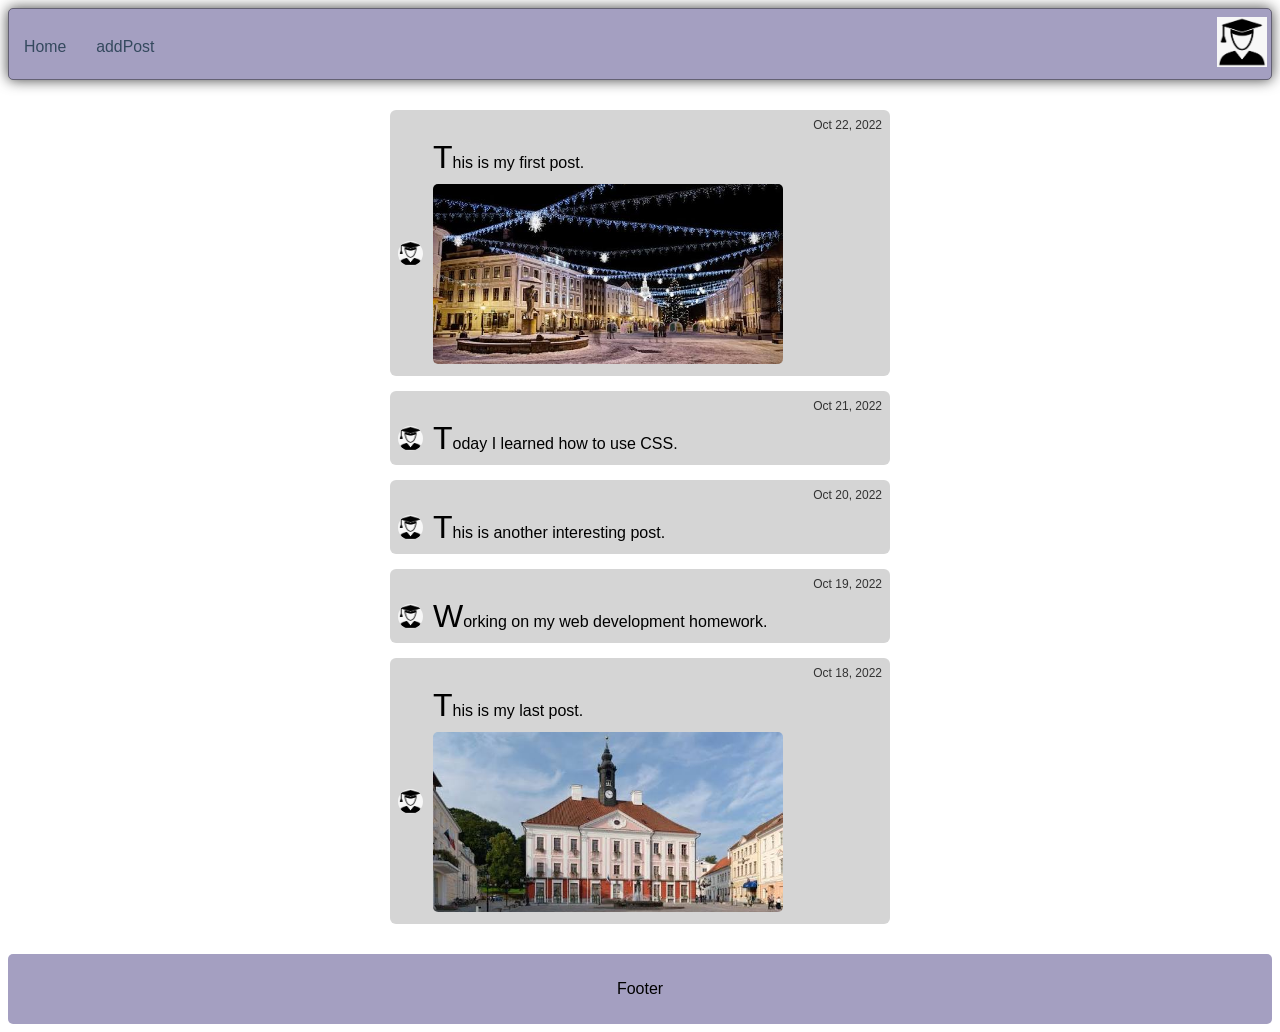
==== index.html @ abbfb776 "Added a user dropdown menu." ====
<!DOCTYPE html>
<html lang="en">
<head>
    <meta charset="UTF-8">
    <meta name="viewport" content="width=device-width, initial-scale=1.0">
    <title>Index</title>

    <link rel="stylesheet" href="res/css/index.css">
</head>
<body>
    <header class="header">
        <nav>
        <ul class="nav">
            <li><a href="index.html">Home</a></li>
            <li><a href="addPost.html">addPost</a></li>
        </ul>
        </nav>

        <div class="user_profile">
             <a class="logo" href="index.html"><img src="res/images/me.png" width="50" height="50" alt="My picture"></a>

        <div class="user_menu">
            <div class="user_dropdown">
                <button class="userbtn">John Doe</button>
                <div class="usermail">john.doe@ut.ee</div>
                <button class="logoutbtn">logout</button>
            </div>
        </div>
        </div>
       

    </header>

    <main class="posts">

        <!--<div class="user_dropdown">
            <button class="username">John Doe</button>
            <button class="usermail">john.doe@ut.ee</button>
            <button class="logout">logout</button>
        </div>-->

        <article class="post">
            <div class="post-header">
                <span class="date">Oct 22, 2022</span>
            </div>

            <div class="post-content">
                <img src="res/images/me.png" alt="User" class="post-icon">

                <div class="post-body">
                    <p>This is my first post.</p>

                    <img src="res/images/TartuRaekoda.jpg"
                        alt="Photo from my post"
                        class="post-image">
                </div>
            </div>
        </article>


        <article class="post">
            <div class="post-header">
                <span class="date">Oct 21, 2022</span>
            </div>

            <div class="post-content">
                <img src="res/images/me.png" alt="User" class="post-icon">
                <p>Today I learned how to use CSS.</p>
            </div>
        </article>


        <article class="post">
            <div class="post-header">
                <span class="date">Oct 20, 2022</span>
            </div>

            <div class="post-content">
                <img src="res/images/me.png" alt="User" class="post-icon">
                <p>This is another interesting post.</p>
            </div>
        </article>


        <article class="post">
            <div class="post-header">
                <span class="date">Oct 19, 2022</span>
            </div>

            <div class="post-content">
                <img src="res/images/me.png" alt="User" class="post-icon">
                <p>Working on my web development homework.</p>
            </div>
        </article>


        <article class="post">
            <div class="post-header">
                <span class="date">Oct 18, 2022</span>
            </div>

            <div class="post-content">
                <img src="res/images/me.png" alt="User" class="post-icon">
                <div class="post-body">
                    <p>This is my last post.</p>

                    <img src="res/images/TartuRaekoda2.jpg"
                        alt="Photo from my post"
                        class="post-image">
                </div>
            </div>
        </article>

    </main>


    <footer>
        <p>Footer</p>
    </footer>

</body>
</html>
---- res/css/index.css ----
* {
    font-family: sans-serif;
    box-sizing: border-box;
}


/* HEADER */

.header {
    display: flex;
    justify-content: space-between;
    align-items: center;

    padding-top: .5em;
    padding-bottom: .5em;

    border: 1px solid #646174;
    background-color: #a49fc1;
    box-shadow: 0px 0px 14px 0px rgba(0, 0, 0, 0.75);
    border-radius: 5px;

    position: sticky;
    top: 0;
}


/* NAVIGATION */

.nav {
    display: flex;
    list-style: none;
    margin: 5px 0 0 0;
    padding: 0;
}

.nav a {
    padding: 10px 15px;
    display: block;
    color: #34495e;
    font-size: .99em;
    text-decoration: none;
}

/* Pseudo-class selector */
.nav a:hover {
    background-color: #7ebeb6;
    color: #092747;
}


/* LOGO */

.logo {
    margin: 0;
}


/* POSTS */

.posts {
    width: 500px;
    margin: 30px auto;
}

.post {
    background-color: #d5d5d5;
    border-radius: 6px;
    margin-bottom: 15px;
    padding: 8px;
}


/* Child selector */
.post > .post-header {
    text-align: right;
    font-size: 12px;
    color: #333;
    margin-bottom: 5px;
}


/* Adjacent sibling selector */
.post-header + .post-content {
    display: flex;
    align-items: center;
    gap: 10px;
}


/* General sibling selector */
.post-header ~ .post-content {
    padding-top: 2px;
}


/* Descendant selector */
.post-content p {
    margin: 0;
}


/* Pseudo-element selector */
.post-content p::first-letter {
    font-size: xx-large;
}


.post-icon {
    width: 25px;
    height: 25px;
    border-radius: 50%;
}

.post-body {
    flex: 1;
}

.post-image {
    width: 100%;
    max-width: 350px;
    height: 180px;
    object-fit: cover;
    border-radius: 5px;
    margin-top: 8px;
}

/*.user_dropdown {
    display: none;
}

.logo:hover .user_dropdown {
    display: block;
}*/

.user_menu {
    position: relative;
    display: inline-block;
}

.user_dropdown {
    display: none;
    position: absolute;
    right: 0;
    top: 100%;
    padding: 12px 16px;

    
    flex-direction: column;
    gap: 8px;

    align-items: left;
    border: 1px solid #646174;
    background-color: #a49fc1;
    box-shadow: 0px 0px 14px 0px rgba(0, 0, 0, 0.75);
    border-radius: 5px;
    text-align: left;
}

.user_dropdown .userbtn, .logoutbtn, .usermail {
    background: none;
    border: none;
    font-size: medium;
    cursor: pointer;
    text-align: left;
    padding: 4px 8px;
    border-radius: 4px;
}

.user_dropdown .userbtn:hover, .user_dropdown .logoutbtn:hover {
    background-color: rgba(255,255,255, 0.25);
}



.user_profile:hover .user_dropdown {
    /*display: block;*/
    display: flex;
}


/* FOOTER */

footer {
    text-align: center;
    background-color: #a49fc1;
    padding: 10px;
    border-radius: 5px;
}
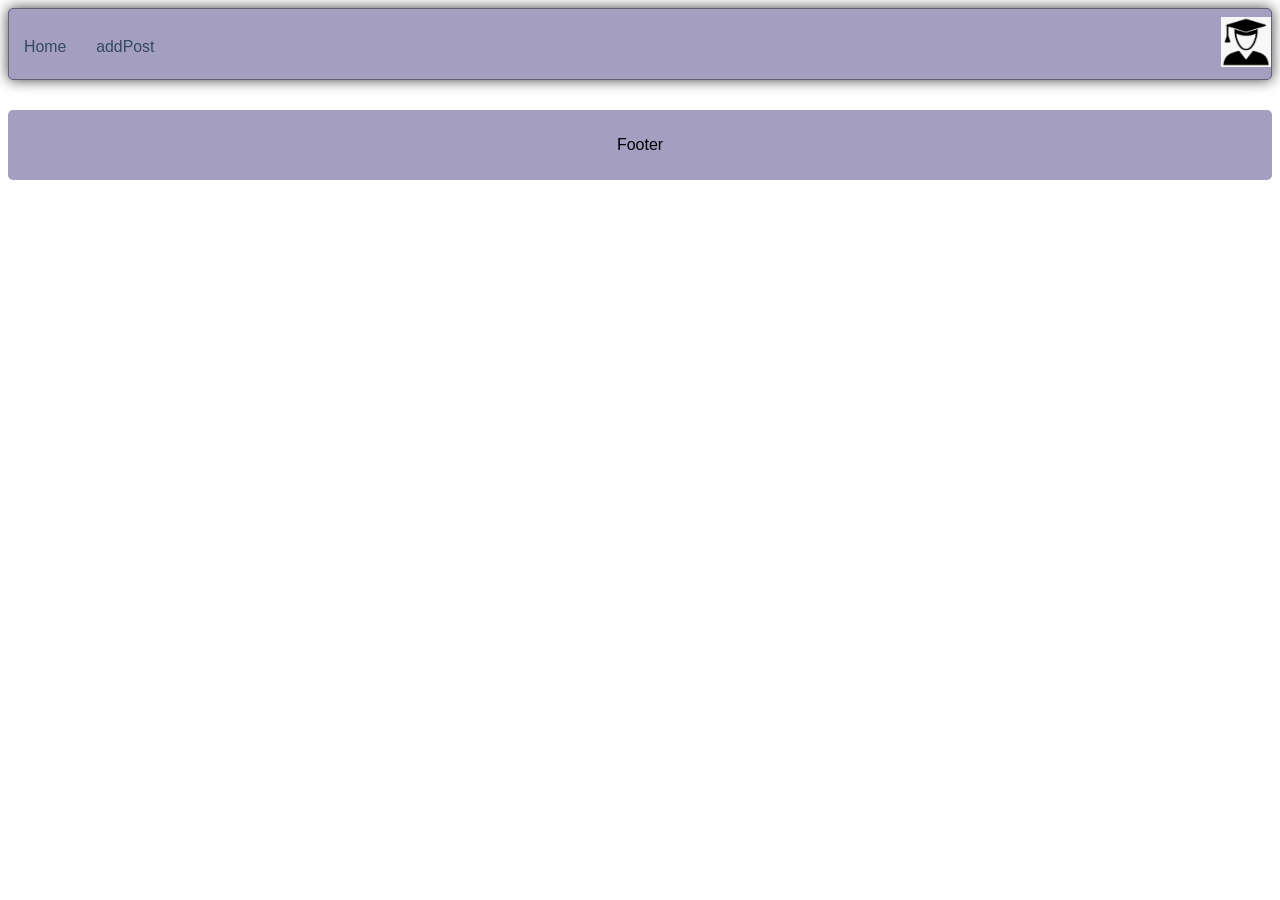
==== commit 23624831: "add fetch" ====
--- a/index.html
+++ b/index.html
@@ -15,102 +15,10 @@
             <li><a href="addPost.html">addPost</a></li>
         </ul>
         </nav>
-
-        <div class="user_profile">
-             <a class="logo" href="index.html"><img src="res/images/me.png" width="50" height="50" alt="My picture"></a>
-
-        <div class="user_menu">
-            <div class="user_dropdown">
-                <button class="userbtn">John Doe</button>
-                <div class="usermail">john.doe@ut.ee</div>
-                <button class="logoutbtn">logout</button>
-            </div>
-        </div>
-        </div>
-       
-
+        <a class="logo" href="login.html"><img src="res/images/me.png" width="50" height="50" alt="My picture"></a>
     </header>
 
     <main class="posts">
-
-        <!--<div class="user_dropdown">
-            <button class="username">John Doe</button>
-            <button class="usermail">john.doe@ut.ee</button>
-            <button class="logout">logout</button>
-        </div>-->
-
-        <article class="post">
-            <div class="post-header">
-                <span class="date">Oct 22, 2022</span>
-            </div>
-
-            <div class="post-content">
-                <img src="res/images/me.png" alt="User" class="post-icon">
-
-                <div class="post-body">
-                    <p>This is my first post.</p>
-
-                    <img src="res/images/TartuRaekoda.jpg"
-                        alt="Photo from my post"
-                        class="post-image">
-                </div>
-            </div>
-        </article>
-
-
-        <article class="post">
-            <div class="post-header">
-                <span class="date">Oct 21, 2022</span>
-            </div>
-
-            <div class="post-content">
-                <img src="res/images/me.png" alt="User" class="post-icon">
-                <p>Today I learned how to use CSS.</p>
-            </div>
-        </article>
-
-
-        <article class="post">
-            <div class="post-header">
-                <span class="date">Oct 20, 2022</span>
-            </div>
-
-            <div class="post-content">
-                <img src="res/images/me.png" alt="User" class="post-icon">
-                <p>This is another interesting post.</p>
-            </div>
-        </article>
-
-
-        <article class="post">
-            <div class="post-header">
-                <span class="date">Oct 19, 2022</span>
-            </div>
-
-            <div class="post-content">
-                <img src="res/images/me.png" alt="User" class="post-icon">
-                <p>Working on my web development homework.</p>
-            </div>
-        </article>
-
-
-        <article class="post">
-            <div class="post-header">
-                <span class="date">Oct 18, 2022</span>
-            </div>
-
-            <div class="post-content">
-                <img src="res/images/me.png" alt="User" class="post-icon">
-                <div class="post-body">
-                    <p>This is my last post.</p>
-
-                    <img src="res/images/TartuRaekoda2.jpg"
-                        alt="Photo from my post"
-                        class="post-image">
-                </div>
-            </div>
-        </article>
-
     </main>
 
 
@@ -119,4 +27,5 @@
     </footer>
 
 </body>
+<script src="res/js/index.js"></script>
 </html>
--- a/res/css/index.css
+++ b/res/css/index.css
@@ -85,6 +85,11 @@
     align-items: center;
     gap: 10px;
 }
+.post-header > .author{
+    font-weight : bold;
+    text-align : center;
+    padding : 2%;
+}
 
 
 /* General sibling selector */
@@ -124,59 +129,6 @@
     margin-top: 8px;
 }
 
-/*.user_dropdown {
-    display: none;
-}
-
-.logo:hover .user_dropdown {
-    display: block;
-}*/
-
-.user_menu {
-    position: relative;
-    display: inline-block;
-}
-
-.user_dropdown {
-    display: none;
-    position: absolute;
-    right: 0;
-    top: 100%;
-    padding: 12px 16px;
-
-    
-    flex-direction: column;
-    gap: 8px;
-
-    align-items: left;
-    border: 1px solid #646174;
-    background-color: #a49fc1;
-    box-shadow: 0px 0px 14px 0px rgba(0, 0, 0, 0.75);
-    border-radius: 5px;
-    text-align: left;
-}
-
-.user_dropdown .userbtn, .logoutbtn, .usermail {
-    background: none;
-    border: none;
-    font-size: medium;
-    cursor: pointer;
-    text-align: left;
-    padding: 4px 8px;
-    border-radius: 4px;
-}
-
-.user_dropdown .userbtn:hover, .user_dropdown .logoutbtn:hover {
-    background-color: rgba(255,255,255, 0.25);
-}
-
-
-
-.user_profile:hover .user_dropdown {
-    /*display: block;*/
-    display: flex;
-}
-
 
 /* FOOTER */
 
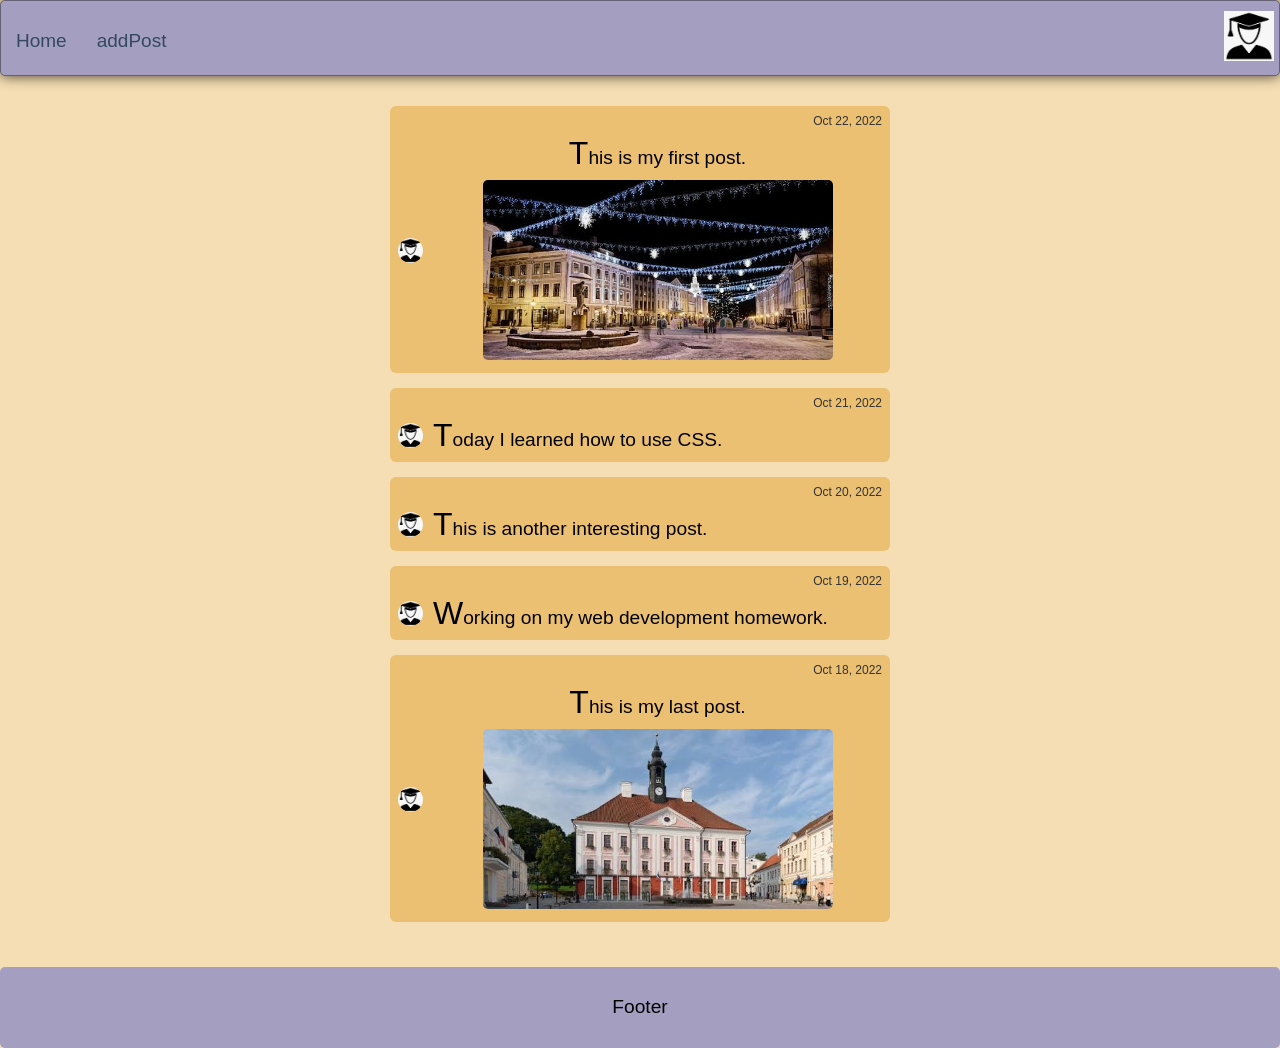
==== commit 198960a1: "Worked on overall page styling." ====
--- a/index.html
+++ b/index.html
@@ -6,6 +6,7 @@
     <title>Index</title>
 
     <link rel="stylesheet" href="res/css/index.css">
+    <link rel="stylesheet" href="res/css/main.css">
 </head>
 <body>
     <header class="header">
@@ -15,10 +16,102 @@
             <li><a href="addPost.html">addPost</a></li>
         </ul>
         </nav>
-        <a class="logo" href="login.html"><img src="res/images/me.png" width="50" height="50" alt="My picture"></a>
+
+        <div class="user_profile">
+             <a class="logo" href="index.html"><img src="res/images/me.png" width="50" height="50" alt="My picture"></a>
+
+        <div class="user_menu">
+            <div class="user_dropdown">
+                <button class="userbtn">John Doe</button>
+                <div class="usermail">john.doe@ut.ee</div>
+                <button class="logoutbtn">logout</button>
+            </div>
+        </div>
+        </div>
+       
+
     </header>
 
     <main class="posts">
+
+        <!--<div class="user_dropdown">
+            <button class="username">John Doe</button>
+            <button class="usermail">john.doe@ut.ee</button>
+            <button class="logout">logout</button>
+        </div>-->
+
+        <article class="post">
+            <div class="post-header">
+                <span class="date">Oct 22, 2022</span>
+            </div>
+
+            <div class="post-content">
+                <img src="res/images/me.png" alt="User" class="post-icon">
+
+                <div class="post-body">
+                    <p>This is my first post.</p>
+
+                    <img src="res/images/TartuRaekoda.jpg"
+                        alt="Photo from my post"
+                        class="post-image">
+                </div>
+            </div>
+        </article>
+
+
+        <article class="post">
+            <div class="post-header">
+                <span class="date">Oct 21, 2022</span>
+            </div>
+
+            <div class="post-content">
+                <img src="res/images/me.png" alt="User" class="post-icon">
+                <p>Today I learned how to use CSS.</p>
+            </div>
+        </article>
+
+
+        <article class="post">
+            <div class="post-header">
+                <span class="date">Oct 20, 2022</span>
+            </div>
+
+            <div class="post-content">
+                <img src="res/images/me.png" alt="User" class="post-icon">
+                <p>This is another interesting post.</p>
+            </div>
+        </article>
+
+
+        <article class="post">
+            <div class="post-header">
+                <span class="date">Oct 19, 2022</span>
+            </div>
+
+            <div class="post-content">
+                <img src="res/images/me.png" alt="User" class="post-icon">
+                <p>Working on my web development homework.</p>
+            </div>
+        </article>
+
+
+        <article class="post">
+            <div class="post-header">
+                <span class="date">Oct 18, 2022</span>
+            </div>
+
+            <div class="post-content">
+                <img src="res/images/me.png" alt="User" class="post-icon">
+                <div class="post-body">
+                    <p>This is my last post.</p>
+
+                    <img src="res/images/TartuRaekoda2.jpg"
+                        alt="Photo from my post"
+                        class="post-image">
+                </div>
+            </div>
+        </article>
+
     </main>
 
 
@@ -27,5 +120,4 @@
     </footer>
 
 </body>
-<script src="res/js/index.js"></script>
 </html>
--- a/res/css/index.css
+++ b/res/css/index.css
@@ -1,12 +1,12 @@
-* {
+/** {
     font-family: sans-serif;
     box-sizing: border-box;
-}
+}*/
 
 
 /* HEADER */
 
-.header {
+/*.header {
     display: flex;
     justify-content: space-between;
     align-items: center;
@@ -21,38 +21,7 @@
 
     position: sticky;
     top: 0;
-}
-
-
-/* NAVIGATION */
-
-.nav {
-    display: flex;
-    list-style: none;
-    margin: 5px 0 0 0;
-    padding: 0;
-}
-
-.nav a {
-    padding: 10px 15px;
-    display: block;
-    color: #34495e;
-    font-size: .99em;
-    text-decoration: none;
-}
-
-/* Pseudo-class selector */
-.nav a:hover {
-    background-color: #7ebeb6;
-    color: #092747;
-}
-
-
-/* LOGO */
-
-.logo {
-    margin: 0;
-}
+}*/
 
 
 /* POSTS */
@@ -63,7 +32,8 @@
 }
 
 .post {
-    background-color: #d5d5d5;
+    /*background-color: #d5d5d5;*/
+    background-color: rgb(236, 192, 115);
     border-radius: 6px;
     margin-bottom: 15px;
     padding: 8px;
@@ -84,11 +54,6 @@
     display: flex;
     align-items: center;
     gap: 10px;
-}
-.post-header > .author{
-    font-weight : bold;
-    text-align : center;
-    padding : 2%;
 }
 
 
@@ -129,12 +94,11 @@
     margin-top: 8px;
 }
 
+/*.user_dropdown {
+    display: none;
+}
 
-/* FOOTER */
+.logo:hover .user_dropdown {
+    display: block;
+}*/
 
-footer {
-    text-align: center;
-    background-color: #a49fc1;
-    padding: 10px;
-    border-radius: 5px;
-}
--- a/res/css/main.css
+++ b/res/css/main.css
@@ -0,0 +1,115 @@
+* {
+    font-family: sans-serif;
+    box-sizing: border-box;
+}
+
+.header {
+    display: flex;
+    justify-content: space-between;
+    align-items: center;
+
+    padding-top: .5em;
+    padding-bottom: .5em;
+
+    border: 1px solid #646174;
+    background-color: #a49fc1;
+    /*background-color: #a9b89a;*/
+    box-shadow: 0px 0px 14px 0px rgba(0, 0, 0, 0.75);
+    border-radius: 5px;
+
+    position: sticky;
+    top: 0;
+}
+
+body {
+    margin: 0;
+    height: 100vh;
+    display: flex;
+    /*margin: 0px auto;*/
+    text-align: center;
+    flex-direction: column;
+    background-color: wheat;
+    font-family: monospace, monaco;
+    font-size: 120%;
+}
+
+/* NAVIGATION */
+
+.nav {
+    display: flex;
+    list-style: none;
+    margin: 5px 0 0 0;
+    padding: 0;
+}
+
+.nav a {
+    padding: 10px 15px;
+    display: block;
+    color: #34495e;
+    font-size: .99em;
+    text-decoration: none;
+}
+
+/* Pseudo-class selector */
+.nav a:hover {
+    background-color: #7ebeb6;
+    color: #092747;
+}
+
+/* LOGO */
+
+.logo {
+    margin: 0;
+}
+
+.user_menu {
+    position: relative;
+    display: inline-block;
+}
+
+.user_dropdown {
+    display: none;
+    position: absolute;
+    right: 0;
+    top: 100%;
+    padding: 12px 16px;
+
+    
+    flex-direction: column;
+    gap: 8px;
+
+    align-items: left;
+    border: 1px solid #646174;
+    background-color: #a49fc1;
+    box-shadow: 0px 0px 14px 0px rgba(0, 0, 0, 0.75);
+    border-radius: 5px;
+    text-align: left;
+}
+
+.user_dropdown .userbtn, .logoutbtn, .usermail {
+    background: none;
+    border: none;
+    font-size: medium;
+    cursor: pointer;
+    text-align: left;
+    padding: 4px 8px;
+    border-radius: 4px;
+}
+
+.user_dropdown .userbtn:hover, .user_dropdown .logoutbtn:hover {
+    background-color: rgba(255,255,255, 0.25);
+}
+
+.user_profile:hover .user_dropdown {
+    /*display: block;*/
+    display: flex;
+}
+
+/* FOOTER */
+
+footer {
+    text-align: center;
+    background-color: #a49fc1;
+    padding: 10px;
+    border-radius: 5px;
+}
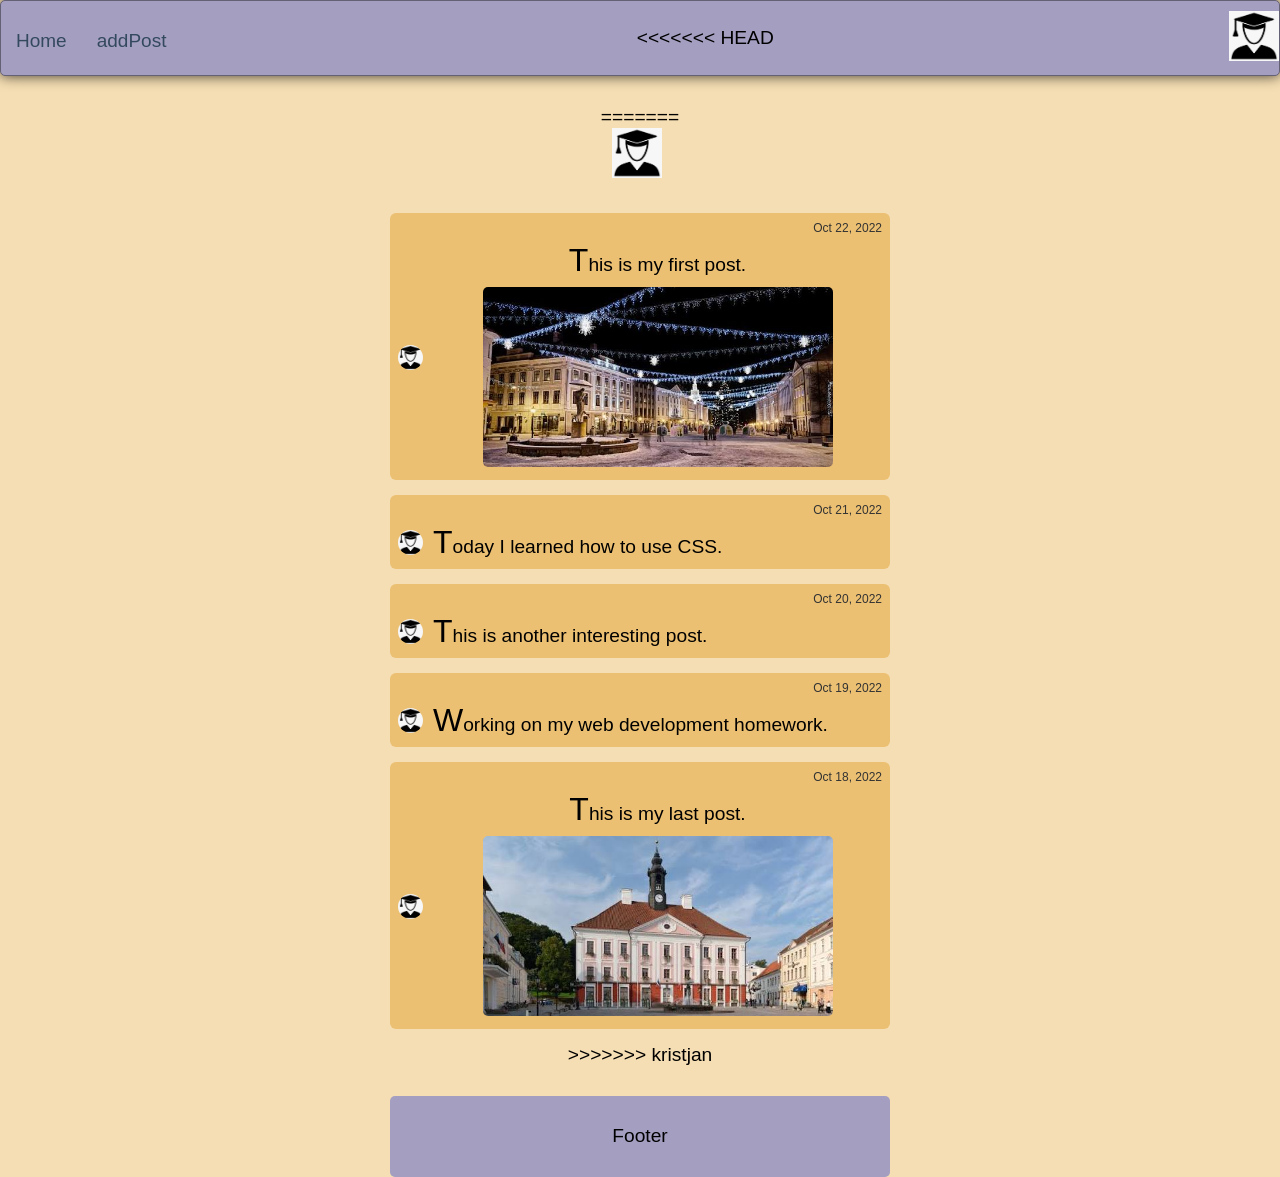
==== commit 0ea7cf16: "Merge" ====
--- a/index.html
+++ b/index.html
@@ -16,6 +16,12 @@
             <li><a href="addPost.html">addPost</a></li>
         </ul>
         </nav>
+<<<<<<< HEAD
+        <a class="logo" href="login.html"><img src="res/images/me.png" width="50" height="50" alt="My picture"></a>
+    </header>
+
+    <main class="posts">
+=======
 
         <div class="user_profile">
              <a class="logo" href="index.html"><img src="res/images/me.png" width="50" height="50" alt="My picture"></a>
@@ -112,6 +118,7 @@
             </div>
         </article>
 
+>>>>>>> kristjan
     </main>
 
 
@@ -120,4 +127,5 @@
     </footer>
 
 </body>
+<script src="res/js/index.js"></script>
 </html>
--- a/res/css/index.css
+++ b/res/css/index.css
@@ -55,6 +55,11 @@
     align-items: center;
     gap: 10px;
 }
+.post-header > .author{
+    font-weight : bold;
+    text-align : center;
+    padding : 2%;
+}
 
 
 /* General sibling selector */
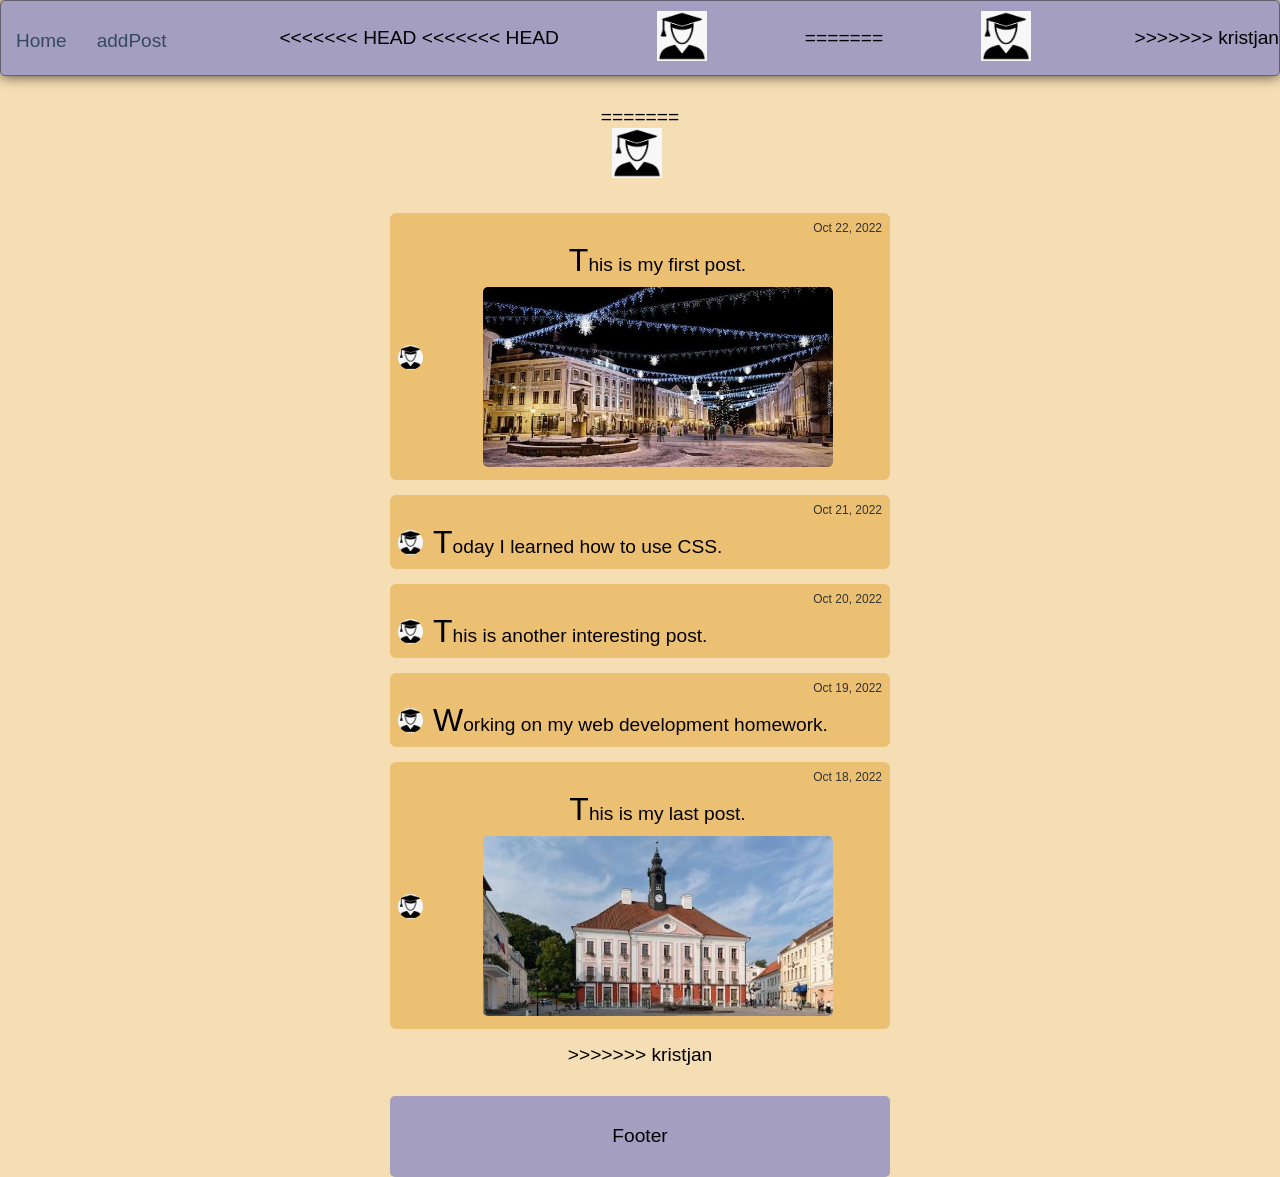
==== commit 338053bf: "Resolve merge" ====
--- a/index.html
+++ b/index.html
@@ -17,7 +17,24 @@
         </ul>
         </nav>
 <<<<<<< HEAD
+<<<<<<< HEAD
         <a class="logo" href="login.html"><img src="res/images/me.png" width="50" height="50" alt="My picture"></a>
+=======
+
+        <div class="user_profile">
+             <a class="logo" href="index.html"><img src="res/images/me.png" width="50" height="50" alt="My picture"></a>
+
+        <div class="user_menu">
+            <div class="user_dropdown">
+                <button class="userbtn">John Doe</button>
+                <div class="usermail">john.doe@ut.ee</div>
+                <button class="logoutbtn">logout</button>
+            </div>
+        </div>
+        </div>
+       
+
+>>>>>>> kristjan
     </header>
 
     <main class="posts">
@@ -39,6 +56,12 @@
     </header>
 
     <main class="posts">
+
+        <!--<div class="user_dropdown">
+            <button class="username">John Doe</button>
+            <button class="usermail">john.doe@ut.ee</button>
+            <button class="logout">logout</button>
+        </div>-->
 
         <!--<div class="user_dropdown">
             <button class="username">John Doe</button>
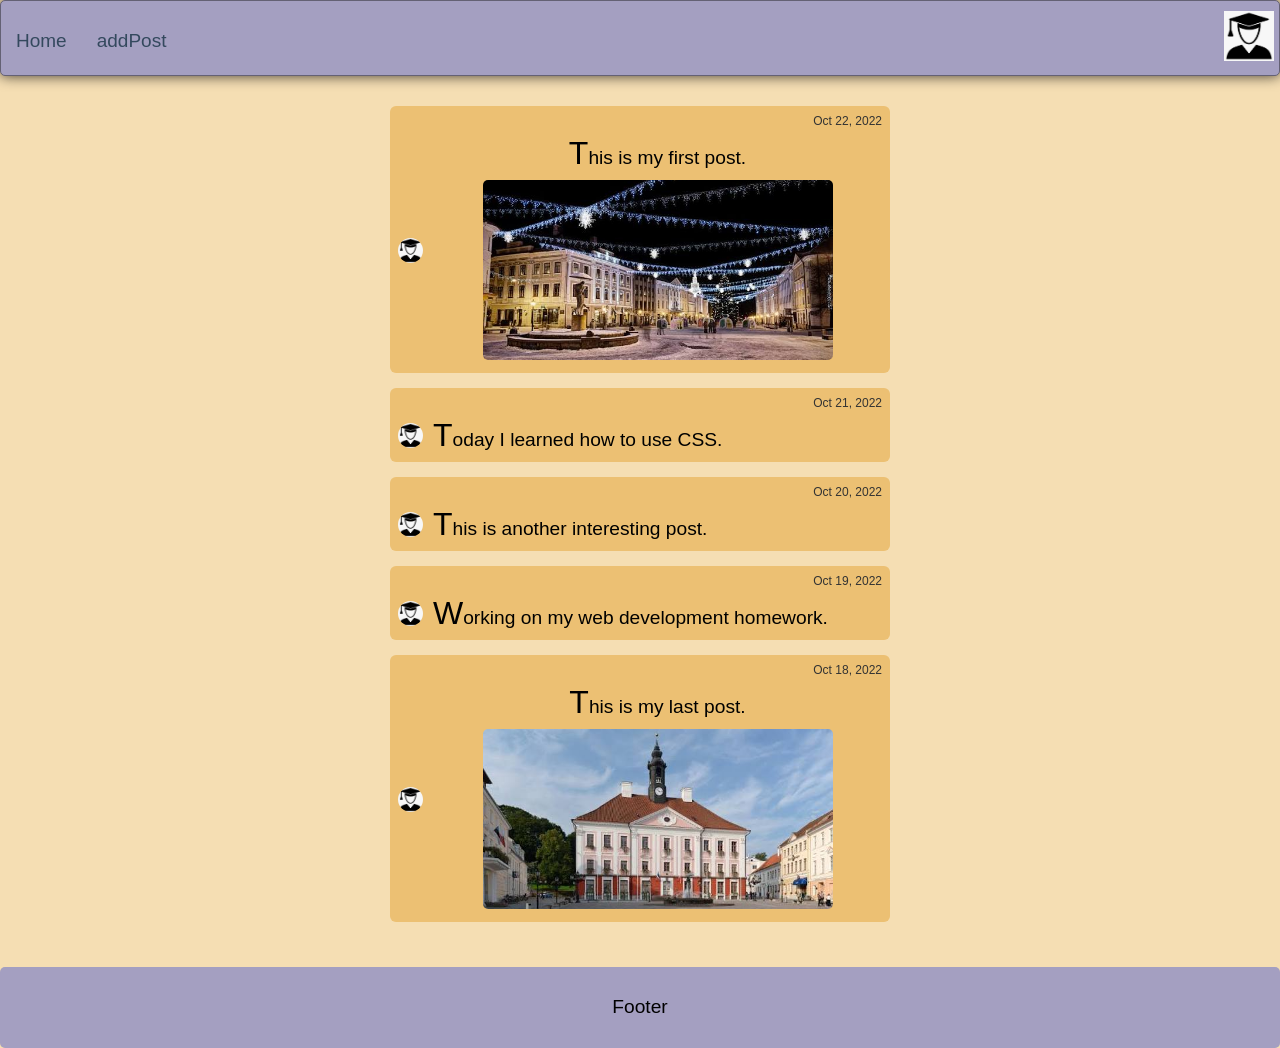
==== commit fa36b520: "Merge resolving" ====
--- a/index.html
+++ b/index.html
@@ -16,29 +16,6 @@
             <li><a href="addPost.html">addPost</a></li>
         </ul>
         </nav>
-<<<<<<< HEAD
-<<<<<<< HEAD
-        <a class="logo" href="login.html"><img src="res/images/me.png" width="50" height="50" alt="My picture"></a>
-=======
-
-        <div class="user_profile">
-             <a class="logo" href="index.html"><img src="res/images/me.png" width="50" height="50" alt="My picture"></a>
-
-        <div class="user_menu">
-            <div class="user_dropdown">
-                <button class="userbtn">John Doe</button>
-                <div class="usermail">john.doe@ut.ee</div>
-                <button class="logoutbtn">logout</button>
-            </div>
-        </div>
-        </div>
-       
-
->>>>>>> kristjan
-    </header>
-
-    <main class="posts">
-=======
 
         <div class="user_profile">
              <a class="logo" href="index.html"><img src="res/images/me.png" width="50" height="50" alt="My picture"></a>
@@ -56,12 +33,6 @@
     </header>
 
     <main class="posts">
-
-        <!--<div class="user_dropdown">
-            <button class="username">John Doe</button>
-            <button class="usermail">john.doe@ut.ee</button>
-            <button class="logout">logout</button>
-        </div>-->
 
         <!--<div class="user_dropdown">
             <button class="username">John Doe</button>
@@ -141,7 +112,6 @@
             </div>
         </article>
 
->>>>>>> kristjan
     </main>
 
 
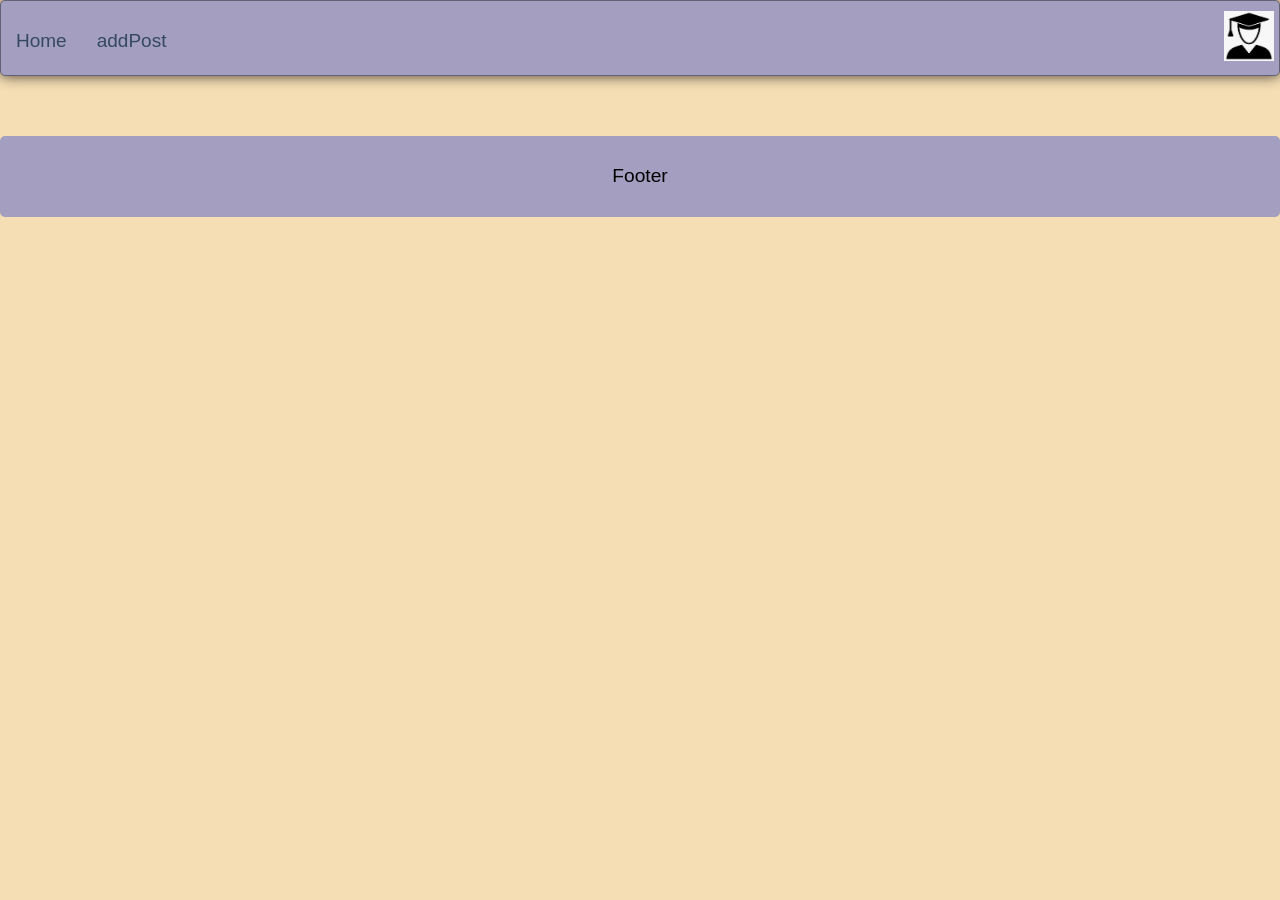
==== commit 2abad753: "Removed template posts from index.html" ====
--- a/index.html
+++ b/index.html
@@ -34,84 +34,6 @@
 
     <main class="posts">
 
-        <!--<div class="user_dropdown">
-            <button class="username">John Doe</button>
-            <button class="usermail">john.doe@ut.ee</button>
-            <button class="logout">logout</button>
-        </div>-->
-
-        <article class="post">
-            <div class="post-header">
-                <span class="date">Oct 22, 2022</span>
-            </div>
-
-            <div class="post-content">
-                <img src="res/images/me.png" alt="User" class="post-icon">
-
-                <div class="post-body">
-                    <p>This is my first post.</p>
-
-                    <img src="res/images/TartuRaekoda.jpg"
-                        alt="Photo from my post"
-                        class="post-image">
-                </div>
-            </div>
-        </article>
-
-
-        <article class="post">
-            <div class="post-header">
-                <span class="date">Oct 21, 2022</span>
-            </div>
-
-            <div class="post-content">
-                <img src="res/images/me.png" alt="User" class="post-icon">
-                <p>Today I learned how to use CSS.</p>
-            </div>
-        </article>
-
-
-        <article class="post">
-            <div class="post-header">
-                <span class="date">Oct 20, 2022</span>
-            </div>
-
-            <div class="post-content">
-                <img src="res/images/me.png" alt="User" class="post-icon">
-                <p>This is another interesting post.</p>
-            </div>
-        </article>
-
-
-        <article class="post">
-            <div class="post-header">
-                <span class="date">Oct 19, 2022</span>
-            </div>
-
-            <div class="post-content">
-                <img src="res/images/me.png" alt="User" class="post-icon">
-                <p>Working on my web development homework.</p>
-            </div>
-        </article>
-
-
-        <article class="post">
-            <div class="post-header">
-                <span class="date">Oct 18, 2022</span>
-            </div>
-
-            <div class="post-content">
-                <img src="res/images/me.png" alt="User" class="post-icon">
-                <div class="post-body">
-                    <p>This is my last post.</p>
-
-                    <img src="res/images/TartuRaekoda2.jpg"
-                        alt="Photo from my post"
-                        class="post-image">
-                </div>
-            </div>
-        </article>
-
     </main>
 
 
